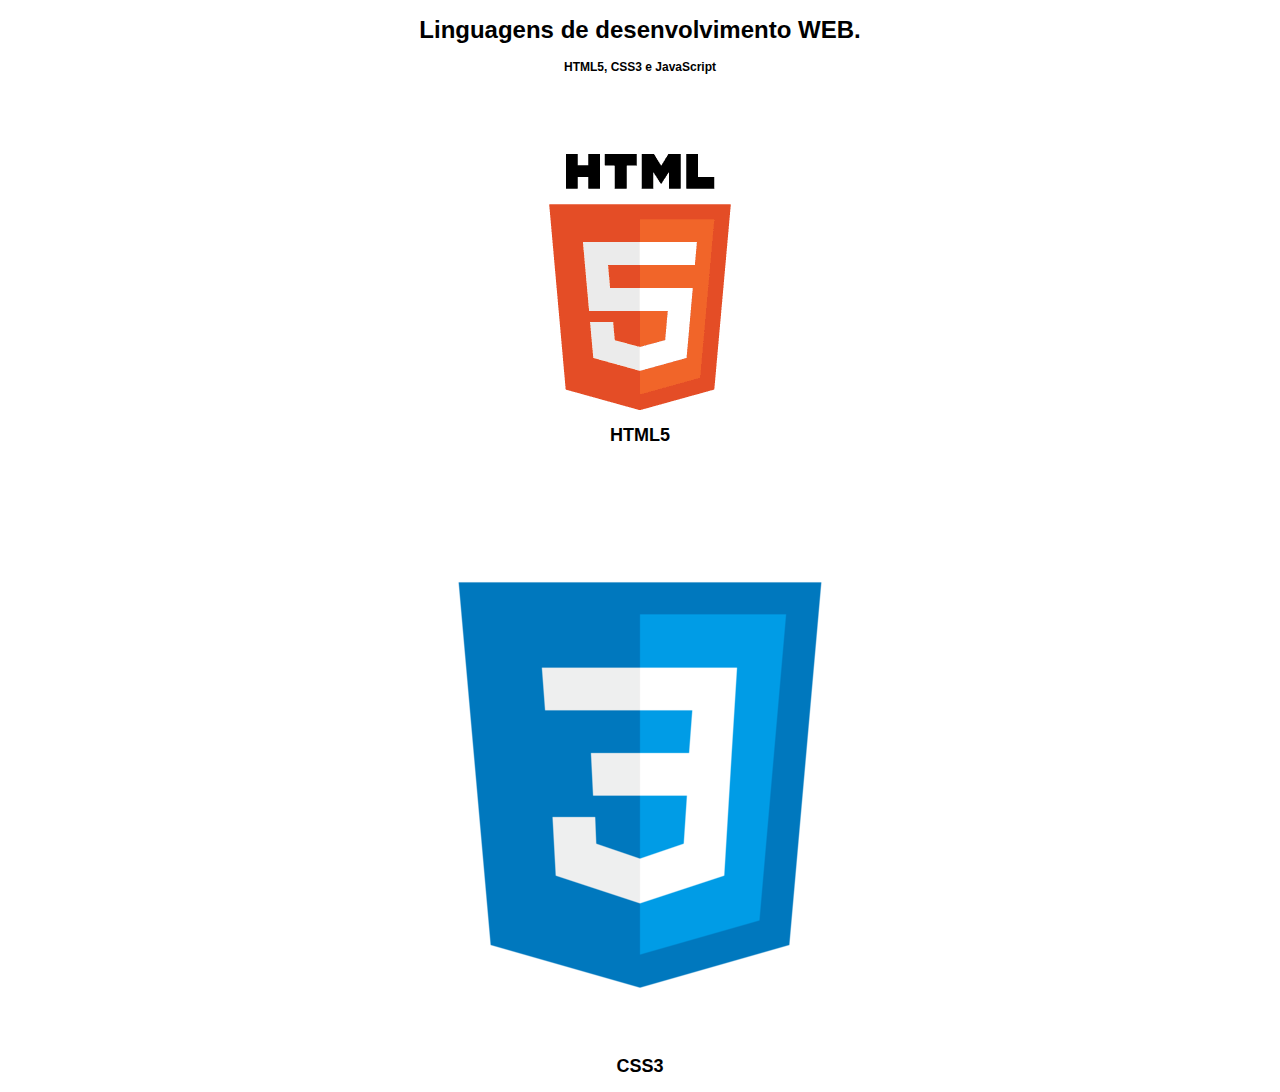
==== Aula 5 - 10.03/Exercicio Pratico/index.html @ 1c3d32e4 "add files via upload" ====
<!DOCTYPE html>
<html>
    <head>
        <meta charset="UTF-8">
        <title>WEDD1 - AULA 5</title>
        <link rel="stylesheet" href="style.css">
    </head>
    <body>
        <div class='header'>
            <h1 class='title'>Linguagens de desenvolvimento WEB.</h1>
            <h3 class='subtitle'>HTML5, CSS3 e JavaScript</h3>
        </div>
        <div class='imgs'>
            <br>
            <img class='html' src='src\html5-logo.png'>
            <h2 class='caption'>HTML5</h2>
            <br>
            <img class='html' src='src\css3-logo.png'>
            <h2 class='caption'>CSS3</h2>
        </div>
    </body>
</html>
---- Aula 5 - 10.03/Exercicio Pratico/style.css ----
.body{
    background-color: #2d2d2d;
}

h1.title{
    font-family: 'Trebuchet MS', 'Lucida Sans Unicode', 'Lucida Grande', 'Lucida Sans', Arial, sans-serif;
    text-align: center;
    font-size: 24px;
}

h3.subtitle{
    font-family: 'Trebuchet MS', 'Lucida Sans Unicode', 'Lucida Grande', 'Lucida Sans', Arial, sans-serif;
    text-align: center;
    font-size: 12px;
}

h2.caption{
    font-family: 'Trebuchet MS', 'Lucida Sans Unicode', 'Lucida Grande', 'Lucida Sans', Arial, sans-serif;
    text-align: center;
    font-size: 18px;
}

img.html{
    display: block;
    margin: auto;
    margin-top: 50px;
}
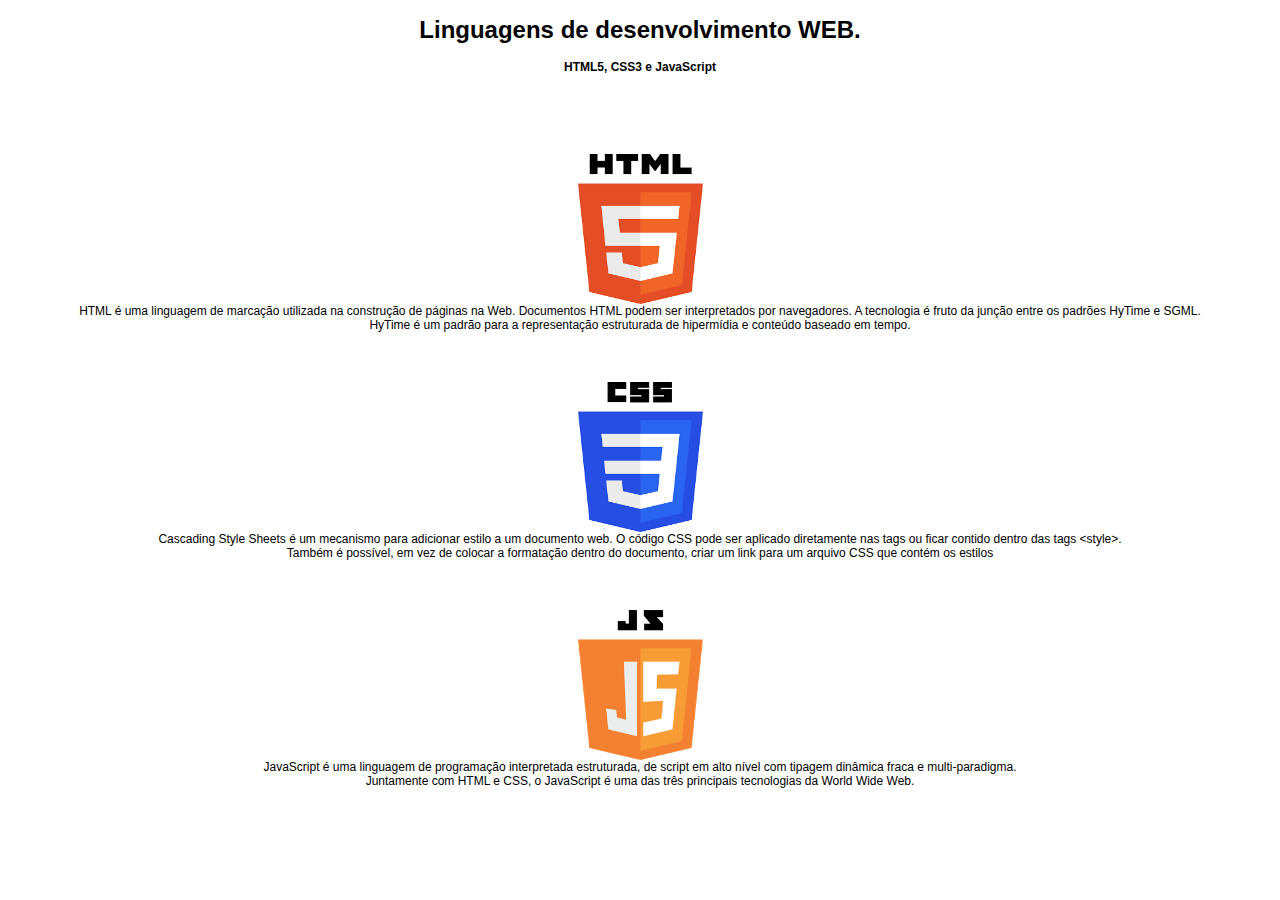
==== commit dda4c4b9: "Add files via upload" ====
--- a/Aula 5 - 10.03/Exercicio Pratico/index.html
+++ b/Aula 5 - 10.03/Exercicio Pratico/index.html
@@ -12,11 +12,20 @@
         </div>
         <div class='imgs'>
             <br>
-            <img class='html' src='src\html5-logo.png'>
-            <h2 class='caption'>HTML5</h2>
-            <br>
-            <img class='html' src='src\css3-logo.png'>
-            <h2 class='caption'>CSS3</h2>
+            <figure>
+                <a href="html5-infos.html">
+                    <img class='html weblanguage' src='src\html5-logo.png' alt='HTML LOGO' title='Clique para ir ao post'>
+                </a>
+                <figcaption class="caption">HTML é uma linguagem de marcação utilizada na construção de páginas na Web. Documentos HTML podem ser interpretados por navegadores. A tecnologia é fruto da junção entre os padrões HyTime e SGML.<br>HyTime é um padrão para a representação estruturada de hipermídia e conteúdo baseado em tempo.</figcaption>
+            </figure>
+            <figure>
+                <img class='css weblanguage' src='src\css3-logo.png'>
+                <figcaption class="caption">Cascading Style Sheets é um mecanismo para adicionar estilo a um documento web. O código CSS pode ser aplicado diretamente nas tags ou ficar contido dentro das tags &lt;style&gt;.<br>Também é possível, em vez de colocar a formatação dentro do documento, criar um link para um arquivo CSS que contém os estilos <figcaption>
+            </figure>
+            <figure>
+                <img class='js weblanguage' src='src\js-logo.png'>
+                <figcaption class="caption">JavaScript é uma linguagem de programação interpretada estruturada, de script em alto nível com tipagem dinâmica fraca e multi-paradigma. <br>Juntamente com HTML e CSS, o JavaScript é uma das três principais tecnologias da World Wide Web.</figcaption>
+            </figure>
         </div>
     </body>
 </html>--- a/Aula 5 - 10.03/Exercicio Pratico/style.css
+++ b/Aula 5 - 10.03/Exercicio Pratico/style.css
@@ -1,5 +1,5 @@
 .body{
-    background-color: #2d2d2d;
+    background-color: darkgray;
 }
 
 h1.title{
@@ -14,14 +14,98 @@
     font-size: 12px;
 }
 
-h2.caption{
-    font-family: 'Trebuchet MS', 'Lucida Sans Unicode', 'Lucida Grande', 'Lucida Sans', Arial, sans-serif;
-    text-align: center;
-    font-size: 18px;
+img.weblanguage{
+    display: block;
+    margin: auto;
+    width: 125px;
+    height: 150px;
+    margin-top: 50px;
+    
 }
 
-img.html{
-    display: block;
-    margin: auto;
-    margin-top: 50px;
-}+figcaption.caption{
+    font-family:  'Trebuchet MS', 'Lucida Sans Unicode', 'Lucida Grande', 'Lucida Sans', Arial, sans-serif;
+    font-size:  12px;
+    text-align:  center;
+}
+
+.tg {
+	border-collapse: collapse;
+	border-spacing: 0;
+}
+
+.tg td {
+	font-family: Arial, sans-serif;
+	font-size: 14px;
+	padding: 10px 5px;
+	border-style: solid;
+	border-width: 1px;
+	overflow: hidden;
+	word-break: normal;
+    border-color: black;
+    width: 100px;
+    height: 100px;
+}
+
+.tg th {
+	font-family: Arial, sans-serif;
+	font-size: 14px;
+	font-weight: normal;
+	padding: 10px 5px;
+	border-style: solid;
+	border-width: 1px;
+	overflow: hidden;
+	word-break: normal;
+    border-color: black;
+    width: 500px;
+    height: 100px;
+}
+
+.tg .tg-0pky {
+	border-color: inherit;
+	text-align: left;
+	vertical-align: top
+}
+
+.tg .tg-0lax {
+	text-align: left;
+	vertical-align: top
+}
+
+.tg-sort-header::-moz-selection {
+	background: 0 0
+}
+
+.tg-sort-header::selection {
+	background: 0 0
+}
+
+.tg-sort-header {
+	cursor: pointer
+}
+
+.tg-sort-header:after {
+	content: '';
+	float: right;
+	margin-top: 7px;
+	border-width: 0 5px 5px;
+	border-style: solid;
+	border-color: #404040 transparent;
+	visibility: hidden
+}
+
+.tg-sort-header:hover:after {
+	visibility: visible
+}
+
+.tg-sort-asc:after,
+.tg-sort-asc:hover:after,
+.tg-sort-desc:after {
+	visibility: visible;
+	opacity: .4
+}
+
+.tg-sort-desc:after {
+	border-bottom: none;
+	border-width: 5px 5px 0
+}
